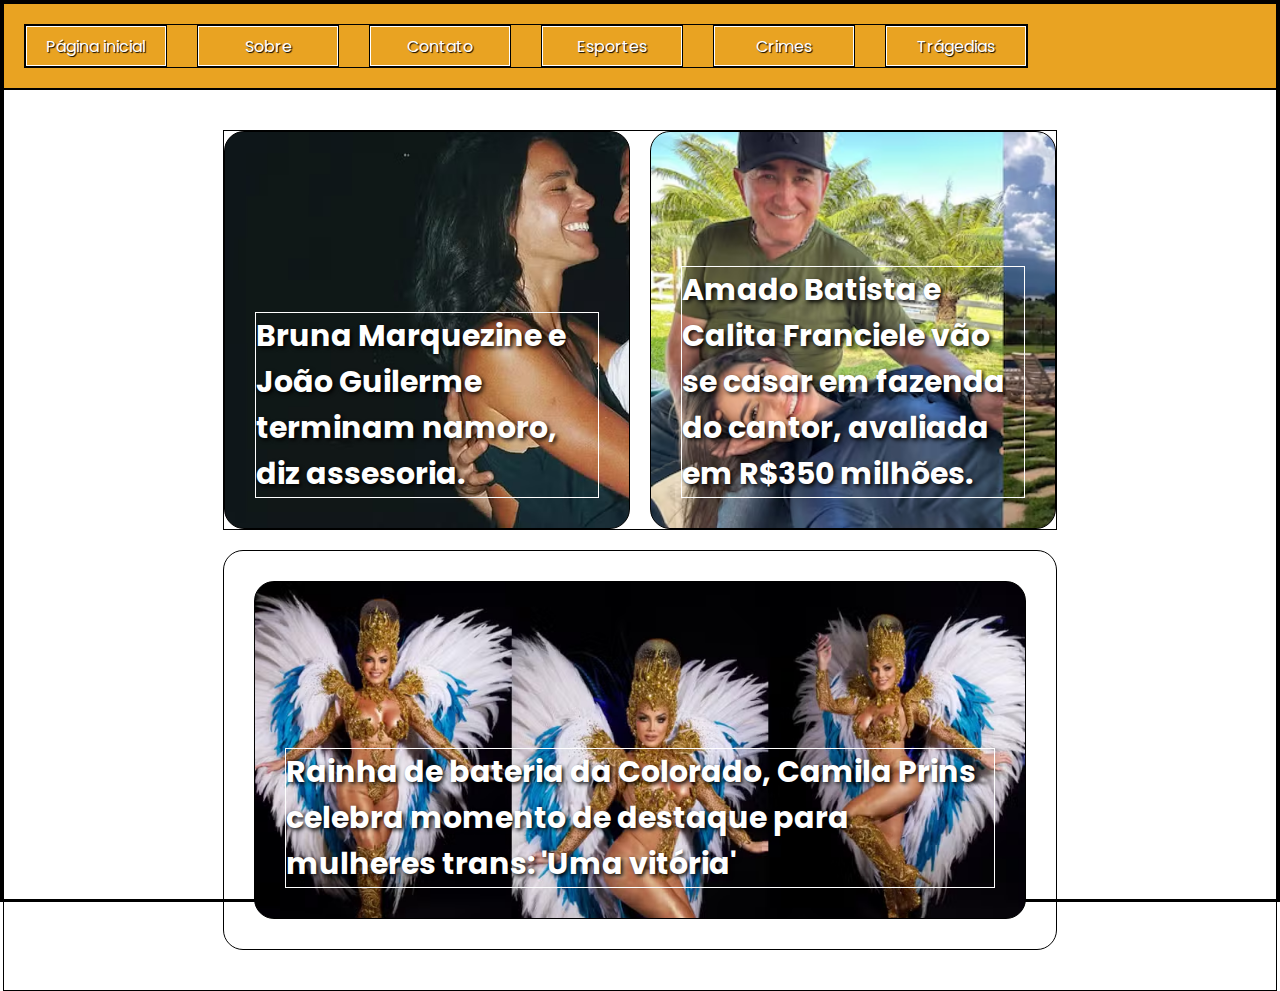
==== celebridades.html @ f1eee541 "finalizando o projeto" ====
<!DOCTYPE html>
<html lang="en">
<head>
    <meta charset="UTF-8">
    <meta name="viewport" content="width=device-width, initial-scale=1.0">
    <title>Notícias de celebridades</title>
    <link rel="stylesheet" href="style.css">
</head>
<body>
    
    <div class="container">
        <div class="faixa_celebridades">
            <ul>
                <li><a href="index.html">Página inicial</a></li>
                <li><a href="sobre.html">Sobre</a></li>
                <li><a href="contato.html">Contato</a></li>
                <li><a href="esportes.html">Esportes</a></li>
                <li><a href="crimes.html">Crimes</a></li>
                <li><a href="tragedias.html">Trágedias</a></li>
            </ul>
            
        </div>
        <main>
            <div class="bloco">
                <div class="informacion_4">
                        <p>Bruna Marquezine e João Guilerme terminam namoro, diz assesoria. </p>
                </div>

                <div class="informacion_5">
                        <p>Amado Batista e Calita Franciele vão se casar em fazenda do cantor, avaliada em 
                        R$350 milhões.</p>
                </div>

            </div>
            <div class="bloco2">
                <div class="informacion11">
                    <p>Rainha de bateria da Colorado, Camila Prins celebra momento de destaque para mulheres trans: 'Uma vitória'</p>
                </div>
            </div>
        </main>
    </div>

</body>
</html>
---- style.css ----
@import url('https://fonts.googleapis.com/css2?family=Poppins:ital,wght@0,100;0,200;0,300;0,400;0,500;0,600;0,700;0,800;0,900;1,100;1,200;1,300;1,400;1,500;1,600;1,700;1,800;1,900&display=swap');

*{
    margin: 0;
    padding: 0;
    border: 1px solid;
    box-sizing: border-box;
    list-style: none;
}

body{
    height: 100vh;
    font-family: poppins;
}

.container{
    display: flex;
    height: 100%;
    flex-direction: column;
    
}

.faixa{
    height: 10vh;
    background-color:rgb(6, 6, 56);
    display: flex;
    gap: 30px;
    align-items: center;
    padding: 20px;
    position: relative;
    
}


.faixa ul{
   display: flex;
   gap: 30px;
   
}
.faixa ul a{
    color: white;
    height: 40px;
    width: 140px;
    display: flex;
    align-items: center;
    justify-content: center;
    text-decoration: none;
    text-shadow: 1px 1px 1px black;
}

.faixa ul a:hover{
    background-color: white;
    transition: background-color 0.5s;
    border-radius: 30px;
    color:darkblue;
}
.faixa_esportes{
    height: 10vh;
    background-color:green;
    display: flex;
    gap: 30px;
    align-items: center;
    padding: 20px;
    position: relative;
}

.faixa_esportes ul{
   display: flex;
   gap: 30px;
   
}
.faixa_esportes ul a{
    color: white;
    height: 40px;
    width: 140px;
    display: flex;
    align-items: center;
    justify-content: center;
    text-decoration: none;
    text-shadow: 1px 1px 1px black;
}

.faixa_esportes ul a:hover{
    background-color: white;
    transition: background-color 0.5s;
    border-radius: 30px;
    color: black;
}
.faixa_celebridades{
    height: 10vh;
    background-color:rgb(233, 163, 34);
    display: flex;
    gap: 30px;
    align-items: center;
    padding: 20px;
    position: relative;
}

.faixa_celebridades ul{
   display: flex;
   gap: 30px;
   
}
.faixa_celebridades ul a{
    color: white;
    height: 40px;
    width: 140px;
    display: flex;
    align-items: center;
    justify-content: center;
    text-decoration: none;
    text-shadow: 1px 1px 1px black;
}

.faixa_celebridades ul a:hover{
    background-color: white;
    transition: background-color 0.5s;
    border-radius: 30px;
    color: black;
}
.faixa_crimes{
    height: 10vh;
    background-color:rgb(189, 20, 20);
    display: flex;
    gap: 30px;
    align-items: center;
    padding: 20px;
    position: relative;
    
}


.faixa_crimes ul{
   display: flex;
   gap: 30px;
   
}
.faixa_crimes ul a{
    color: white;
    height: 40px;
    width: 140px;
    display: flex;
    align-items: center;
    justify-content: center;
    text-decoration: none;
    text-shadow: 1px 1px 1px black;
}

.faixa_crimes ul a:hover{
    background-color: white;
    transition: background-color 0.5s;
    border-radius: 30px;
    color:red;
}
main{
    display: flex;
    flex: 1;
    flex-direction: column;
    align-items: center;
    justify-content: center;
    gap: 20px;
    padding: 40px;
}
.bloco{
    width: 70%;
    min-height: 400px;
    display: flex;
    gap: 20px;
}
.informacion_1{
    display: flex;
    background-image: url('imagens/dinheiro2.avif');
    align-items: end;
    justify-content: center;
    background-size: cover;
    padding: 30px;
    border-radius: 20px;
    flex: 1;

}
.informacion_1 p{
    color:white;
    font-size: 30px;
    font-weight: bold;
    text-shadow: 2px 2px 4px black;
}
.informacion_2{
    display: flex;
    flex-direction: column;
    flex: 1;
    background-image: url('imagens/saopaulomira.jpg');
    justify-content: end;
    align-items: center;
    padding: 30px;
    border-radius: 20px;
    
}
.informacion_2 p{
    color:white;
    font-size: 30px;
    font-weight: bold;
    text-shadow: 2px 2px 4px black;
}

.bloco2{
    display: flex;
    width: 70%;
    min-height: 400px;
    border-radius: 20px;
    padding: 30px;
    align-items: end;

}
.informacion3{
    display: flex;
    justify-content: center;
    flex: 1;
    background-image: url('imagens/trump.avif');
    height: 100%;
    border-radius: 20px;
    align-items: end;
    padding: 20px;
}

.informacion3 p{
    color: white;
    font-size: 30px;
    font-weight: bold;
    text-shadow: 2px 2px 4px black;

}
.informacion_4{
    display: flex;
    background-image: url('imagens/brunajo.avif');
    align-items: end;
    justify-content: center;
    background-size: cover;
    padding: 30px;
    border-radius: 20px;
    flex: 1;

}
.informacion_4 p{
    color: white;
    font-size: 30px;
    font-weight: bold;
    text-shadow: 2px 2px 4px black;
}

.informacion_5{
    display: flex;
    background-image: url('imagens/amado-batista.avif');
    align-items: end;
    justify-content: center;
    background-size: cover;
    padding: 30px;
    border-radius: 20px;
    flex: 1;

}
.informacion_5 p{
    color: white;
    font-size: 30px;
    font-weight: bold;
    text-shadow: 2px 2px 4px black;
}
.informacion11{
    display: flex;
    background-image: url('imagens/bateria.avif');
    align-items: end;
    justify-content: center;
    background-size: cover;
    padding: 30px;
    border-radius: 20px;
    flex: 1;
    height: 100%;

}
.informacion11 p{
    color: white;
    font-size: 30px;
    font-weight: bold;
    text-shadow: 2px 2px 4px black;
}
.informacion_6{
    display: flex;
    background-image: url('imagens/trump_crime.avif');
    align-items: end;
    justify-content: center;
    background-size: cover;
    padding: 30px;
    border-radius: 20px;
    flex: 1;

}
.informacion_6 p{
    color: white;
    font-size: 30px;
    font-weight: bold;
    text-shadow: 2px 2px 4px black;
}

.informacion_7{
    display: flex;
    background-image: url('imagens/desaparecida.avif');
    align-items: end;
    justify-content: center;
    background-size: cover;
    padding: 30px;
    border-radius: 20px;
    flex: 1;

}
.informacion_7 p{
    color: white;
    font-size: 30px;
    font-weight: bold;
    text-shadow: 2px 2px 4px black;
}
.informacion12{
    display: flex;
    background-image: url('imagens/crimeberrini.gif');
    align-items: end;
    justify-content: center;
    background-size: cover;
    padding: 30px;
    border-radius: 20px;
    flex: 1;
    height: 100%;

}
.informacion12 p{
    color: white;
    font-size: 30px;
    font-weight: bold;
    text-shadow: 2px 2px 4px black;
}
.informacion_8{
    display: flex;
    background-image: url('imagens/derrotapotiguar.avif');
    align-items: end;
    justify-content: center;
    background-size: cover;
    padding: 30px;
    border-radius: 20px;
    flex: 1;

}
.informacion_8 p{
    color: white;
    font-size: 30px;
    font-weight: bold;
    text-shadow: 2px 2px 4px black;
}

.informacion_9{
    display: flex;
    background-image: url('imagens/regicleciaeouro.avif');
    align-items: end;
    justify-content: center;
    background-size: cover;
    padding: 30px;
    border-radius: 20px;
    flex: 1;

}
.informacion_9 p{
    color: white;
    font-size: 30px;
    font-weight: bold;
    text-shadow: 2px 2px 4px black;
}


.informacion10{
    display: flex;
    background-image: url('imagens/vitorroque.avif');
    align-items: end;
    justify-content: center;
    background-size: cover;
    padding: 30px;
    border-radius: 20px;
    flex: 1;
    height: 100%;

}
.informacion10 p{
    color: white;
    font-size: 30px;
    font-weight: bold;
    text-shadow: 2px 2px 4px black;
}


.informacion_11{
    display: flex;
    background-image: url('imagens/resgate.avif');
    align-items: end;
    justify-content: center;
    background-size: contain;
    padding: 30px;
    border-radius: 20px;
    flex: 1;

}
.informacion_11 p{
    color: white;
    font-size: 30px;
    font-weight: bold;
    text-shadow: 2px 2px 4px black;
}

.bloco:hover{
    height: 500px;
    transition: 0.5s;
    cursor: pointer;
}
.bloco2:hover{
    height: 500px;
    transition: 0.5s;
    cursor: pointer;
}
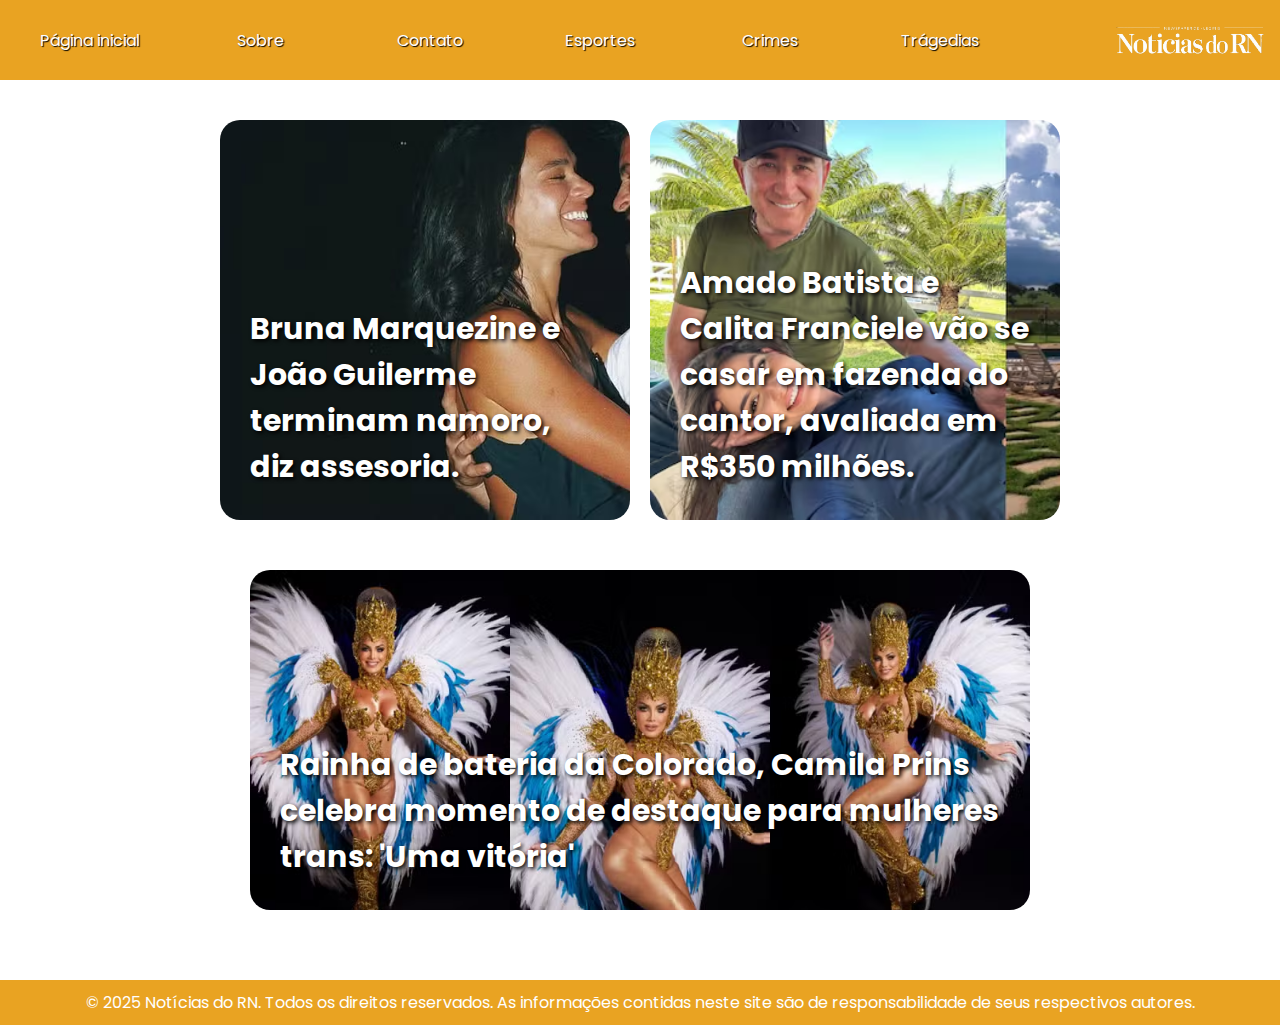
==== commit 9eee4b4d: "projeto finalizado" ====
--- a/celebridades.html
+++ b/celebridades.html
@@ -18,7 +18,7 @@
                 <li><a href="crimes.html">Crimes</a></li>
                 <li><a href="tragedias.html">Trágedias</a></li>
             </ul>
-            
+            <img src="imagens/logo_de_um_jornal_chamado_noticias_do_rn_com_as_letras_da_cor_branca__1_-removebg-preview.png">
         </div>
         <main>
             <div class="bloco">
@@ -38,6 +38,9 @@
                 </div>
             </div>
         </main>
+        <div class="rodape_celebridades">
+            <p>© 2025 Notícias do RN. Todos os direitos reservados. As informações contidas neste site são de responsabilidade de seus respectivos autores.</p>
+        </div>
     </div>
 
 </body>
--- a/style.css
+++ b/style.css
@@ -3,9 +3,8 @@
 *{
     margin: 0;
     padding: 0;
-    border: 1px solid;
+    /* border: 1px solid; */
     box-sizing: border-box;
-    list-style: none;
 }
 
 body{
@@ -30,12 +29,16 @@
     position: relative;
     
 }
-
-
+.faixa img{
+    max-width: 180px;
+    cursor: pointer;
+    position: absolute;
+    right: 0;
+}
 .faixa ul{
    display: flex;
    gap: 30px;
-   
+   list-style: none;
 }
 .faixa ul a{
     color: white;
@@ -63,10 +66,16 @@
     padding: 20px;
     position: relative;
 }
-
+.faixa_esportes img{
+    max-width: 180px;
+    cursor: pointer;
+    position: absolute;
+    right: 0;
+}
 .faixa_esportes ul{
    display: flex;
    gap: 30px;
+   list-style: none;
    
 }
 .faixa_esportes ul a{
@@ -95,10 +104,17 @@
     padding: 20px;
     position: relative;
 }
+.faixa_celebridades img{
+    max-width: 180px;
+    cursor: pointer;
+    position: absolute;
+    right: 0;
+}
 
 .faixa_celebridades ul{
    display: flex;
    gap: 30px;
+   list-style: none;
    
 }
 .faixa_celebridades ul a{
@@ -116,7 +132,7 @@
     background-color: white;
     transition: background-color 0.5s;
     border-radius: 30px;
-    color: black;
+    color: yellow;
 }
 .faixa_crimes{
     height: 10vh;
@@ -128,12 +144,17 @@
     position: relative;
     
 }
-
+.faixa_crimes img{
+    max-width: 180px;
+    cursor: pointer;
+    position: absolute;
+    right: 0;
+}
 
 .faixa_crimes ul{
    display: flex;
    gap: 30px;
-   
+   list-style: none;
 }
 .faixa_crimes ul a{
     color: white;
@@ -220,6 +241,7 @@
     border-radius: 20px;
     align-items: end;
     padding: 20px;
+    background-size: cover;
 }
 
 .informacion3 p{
@@ -397,7 +419,7 @@
     background-image: url('imagens/resgate.avif');
     align-items: end;
     justify-content: center;
-    background-size: contain;
+    background-size: cover;
     padding: 30px;
     border-radius: 20px;
     flex: 1;
@@ -409,7 +431,58 @@
     font-weight: bold;
     text-shadow: 2px 2px 4px black;
 }
-
+.informacion13{
+    display: flex;
+    background-image: url('imagens/mariana_620.webp');
+    align-items: end;
+    justify-content: center;
+    background-size: cover;
+    padding: 30px;
+    border-radius: 20px;
+    flex: 1;
+
+}
+.informacion13 p{
+    color: white;
+    font-size: 30px;
+    font-weight: bold;
+    text-shadow: 2px 2px 4px black;
+}
+.informacion14{
+    display: flex;
+    background-image: url('imagens/vitima_bruma.avif');
+    align-items: end;
+    justify-content: center;
+    background-size: cover;
+    padding: 30px;
+    border-radius: 20px;
+    flex: 1;
+
+}
+.informacion14 p{
+    color: white;
+    font-size: 30px;
+    font-weight: bold;
+    text-shadow: 2px 2px 4px black;
+}
+.informacion15{
+    display: flex;
+    background-image: url('imagens/tragedia.webp');
+    align-items: end;
+    justify-content: center;
+    background-size: cover;
+    padding: 30px;
+    border-radius: 20px;
+    flex: 1;
+    height: 100%;
+
+}
+.informacion15 p{
+    color: white;
+    font-size: 30px;
+    font-weight: bold;
+    text-shadow: 2px 2px 4px black;
+}
 .bloco:hover{
     height: 500px;
     transition: 0.5s;
@@ -419,4 +492,78 @@
     height: 500px;
     transition: 0.5s;
     cursor: pointer;
-}+}
+article{
+    display: flex;
+    padding: 100px;
+    font-size: 20px;
+    flex-direction: column;
+    justify-content: center;
+    height: 100vh;
+    text-align: justify;
+}
+article p{
+    text-align: justify;
+    max-width: 1000px;
+    padding-bottom: 50px;
+}
+.redes{
+    display: flex;
+    justify-content: center;
+
+}
+.redes ul{
+    display: flex;
+    list-style: none;
+    gap: 30px;
+    
+}
+.redes img {
+    width: 50px;
+    cursor: pointer;
+}
+.title{
+    font-weight: bold;
+    font-size: 30px;
+}
+.rodape_index{
+    display: flex;
+    background-color:rgb(6, 6, 56);
+    min-height: 5vh;
+    align-items: center;
+    justify-content: center;
+}
+.rodape_index p{
+    color: white;
+}
+.rodape_celebridades{
+    display: flex;
+    background-color:rgb(233, 163, 34);
+    min-height: 5vh;
+    align-items: center;
+    justify-content: center;
+}
+.rodape_celebridades p{
+    color: white;
+}
+.rodape_crimes{
+    display: flex;
+    background-color:rgb(189, 20, 20);
+    min-height: 5vh;
+    align-items: center;
+    justify-content: center;
+}
+.rodape_crimes p{
+    color: white;
+}
+.rodape_esportes{
+    display: flex;
+    background-color:green;
+    min-height: 5vh;
+    align-items: center;
+    justify-content: center;
+}
+.rodape_esportes p{
+    color: white;
+}
+
